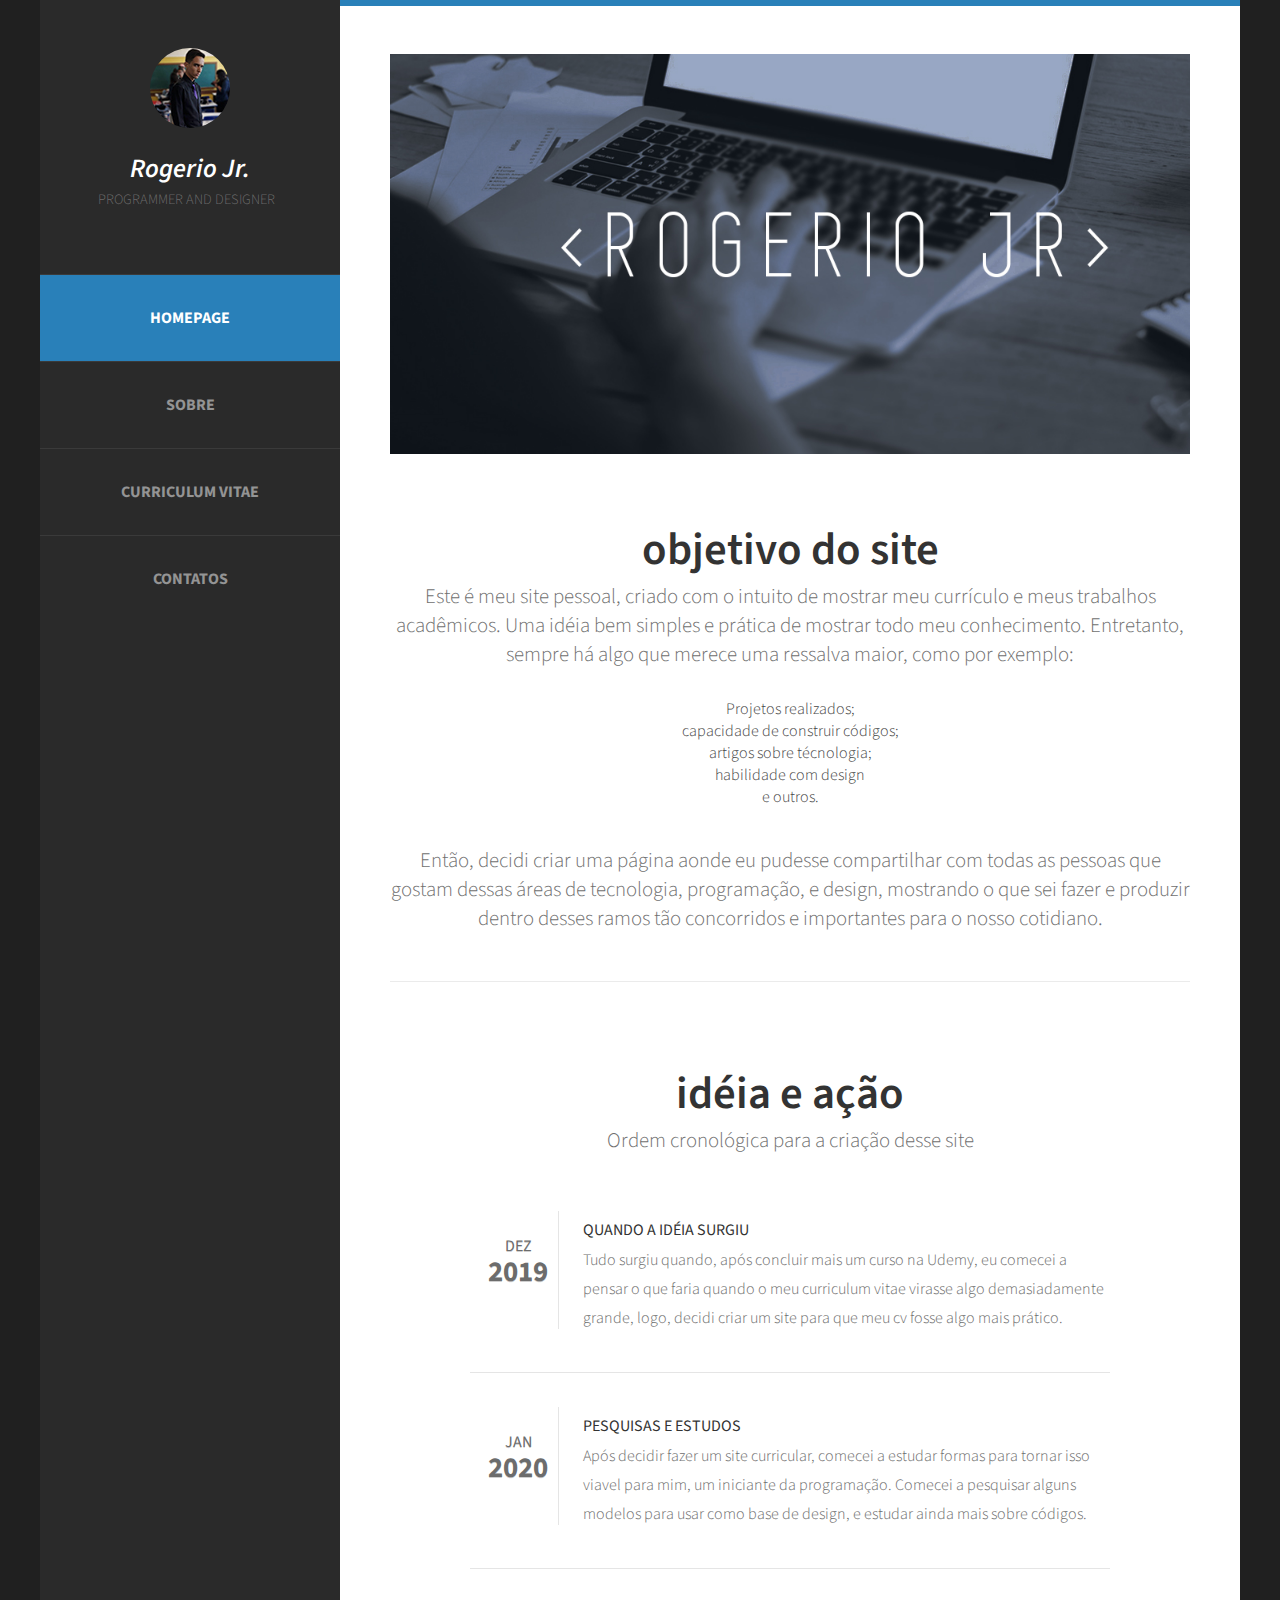
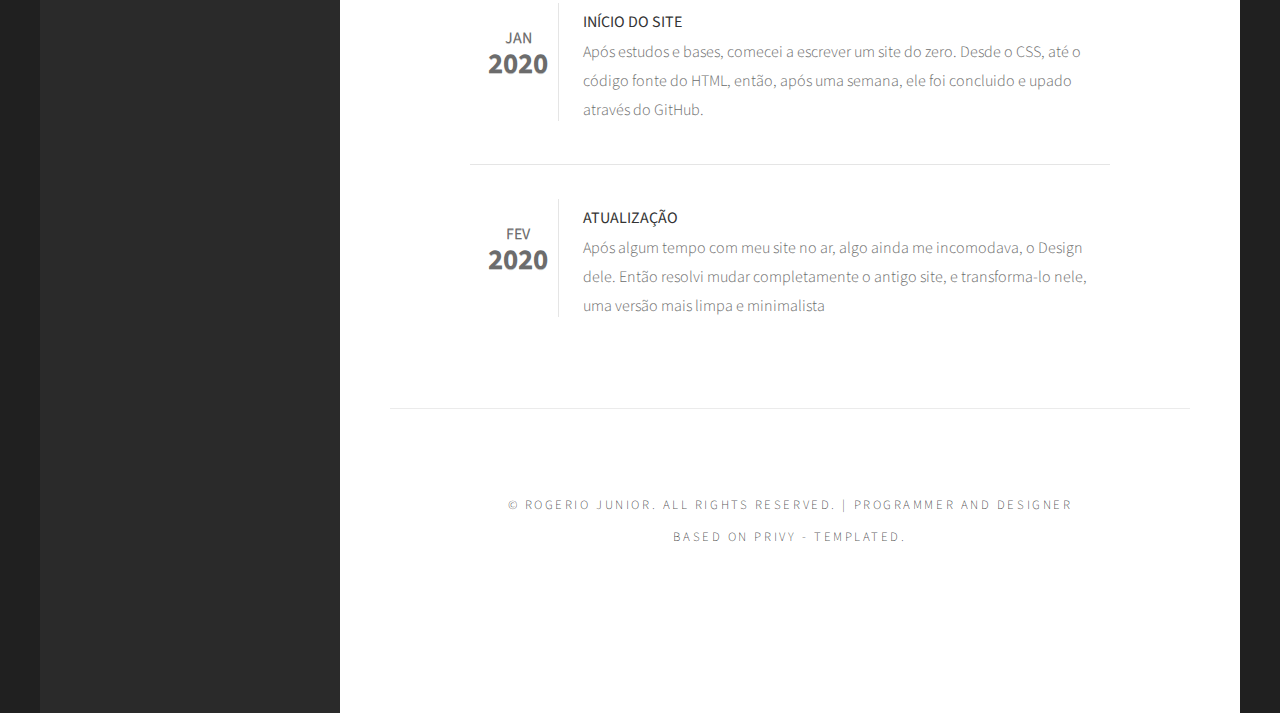
==== index.html @ 73ca9409 "meu novo site" ====
<!DOCTYPE html>

<!--Cabeçalho do site-->
<html lang="pt-br">

<head>
	<meta http-equiv="Content-Type" content="text/html; charset=utf-8" />
	<title> Rogerio Jr</title>
	<link href="http://fonts.googleapis.com/css?family=Source+Sans+Pro:200,300,400,600,700,900" rel="stylesheet" />
	<link href="css/default.css" rel="stylesheet" type="text/css" media="all" />
	<link href="css/fonts.css" rel="stylesheet" type="text/css" media="all" />

	<!--Caixa de aviso-->
	<script lang="JavaScript">

		8

		setTimeout(function () { alert("Para uma experiência melhor, ajuste o zoom do seu navegador !"); }, 4000); //mensagem aparece em 4 seg

	</script>

</head>

<!--Esqueleto do Site-->

<body>
	<div id="page" class="container">
		<div id="header">
			<div id="logo">
				<!--Imagem perfil e Nome-->
				<img src="images/pic02.jpg" alt="" />
				<h1>Rogerio Jr.</h1>
				<span>Programmer and Designer</span>
			</div>

			<!--Encaminhamento para outras páginas-->
			<div id="menu">
				<ul>
					<li class="current_page_item"><a href="index.html" accesskey="1" title="">Homepage</a></li>
					<li><a href="sobre.html" accesskey="2" title="Sobre">Sobre</a></li>
					<li><a href="curriculum.html" accesskey="3" title="Curriculum">Curriculum Vitae</a></li>
					<li><a href="contatos.html" accesskey="4" title="Contatos">Contatos</a></li>
				</ul>
			</div>
		</div>

		<!--Banner-->
		<div id="main">
			<div id="banner">
				<img src="images/pic01.jpg" alt="" class="image-full" />
			</div>

			<!--Apresentação do site-->
			<div id="welcome">
				<div class="title">
					<h2> Objetivo do site </h2>
					<span class="byline">Este é meu site pessoal, criado com o intuito de mostrar meu currículo e meus
						trabalhos acadêmicos.
						Uma idéia bem simples e prática de mostrar todo meu conhecimento. Entretanto, sempre há algo
						que merece uma ressalva maior, como por exemplo: <BR> <BR>
					</span>
					<ul>
						<li> Projetos realizados; </li>
						<li>capacidade de construir códigos;</li>
						<li>artigos sobre técnologia;</li>
						<li>habilidade com design</li>
						<li>e outros.</li>
						</li>
					</ul>
					<br>
					<span class="byline">
						Então, decidi criar uma página aonde eu pudesse compartilhar com
						todas as pessoas que gostam dessas áreas de tecnologia, programação,
						e design, mostrando o que sei fazer e produzir dentro desses ramos
						tão concorridos e importantes para o nosso cotidiano. </p>
					</span>
				</div>


				<!--Calendario cronológico-->
			</div>
			<div id="featured">
				<div class="title">
					<h2>idéia e ação</h2>
					<span class="byline">Ordem cronológica para a criação desse site</span>
				</div>
				<ul class="style1">
					<li class="first">
						<p class="date">Dez<b>2019</b></a></p>
						<h3>Quando a idéia surgiu</h3>
						<p>Tudo surgiu quando, após concluir mais um curso na Udemy, eu comecei a pensar o que faria
							quando o meu curriculum vitae virasse algo demasiadamente grande, logo, decidi criar um site
							para que meu cv fosse algo mais prático.</a></p>
					</li>
					<li>
						<p class="date">Jan<b>2020</b></p>
						<h3>Pesquisas e Estudos</h3>
						<p>Após decidir fazer um site curricular, comecei a estudar formas para tornar isso viavel para
							mim, um iniciante da programação. Comecei a pesquisar alguns modelos para usar como base de
							design, e estudar ainda mais sobre códigos.</p>
					</li>
					<li>
						<p class="date">Jan<b>2020</b></p>
						<h3>Início do site</h3>
						<p>Após estudos e bases, comecei a escrever um site do zero. Desde o CSS, até o código fonte do
							HTML, então, após uma semana, ele foi concluido e upado através do GitHub.</p>
					</li>
					<li>
						<p class="date">Fev<b>2020</b></a></p>
						<h3>Atualização</h3>
						<p>Após algum tempo com meu site no ar, algo ainda me incomodava, o Design dele. Então resolvi
							mudar completamente o antigo site, e transforma-lo nele, uma versão mais limpa e
							minimalista</a></p>
					</li>
				</ul>
			</div>

			<!--Pseudo-Ródape-->
			<div id="copyright">
				<span>&copy; Rogerio Junior. all rights reserved. | Programmer and Designer </span>
				<span>based on Privy - templated.</span>
			</div>
		</div>
	</div>
</body>

</html>
---- css/default.css ----
html, body
	{
		height: 100%;
	}
	
	body
	{
		margin: 0px;
		padding: 0px;
		background: #202020;
		font-family: 'Source Sans Pro', sans-serif;
		font-size: 12pt;
		font-weight: 300;
		color: #444444;
	}
	
	
 		h2, h3
	{
		margin: 0;
		padding: 0;
		font-weight: 600;
		color: #333333;
	}

	h1
	{
		margin: 0;
		padding: 0;
		color: white;
		font-size: 7mm;
		font-weight: 600;
		font-style: italic;
	}

	p, ol, ul
	{
		margin-top: 0;
	}
	
	ol, ul
	{
		padding: 0;
		list-style: none;
	}
	
	p
	{
		line-height: 180%;
	}
	
	strong
	{
	}
	
	a
	{
		color: #2980b9;
	}
	
	a:hover
	{
		text-decoration: none;
	}
	
	.container
	{
		overflow: hidden;
		margin: 0em auto;
		width: 1200px;
	}
	
/*********************************************************************************/
/* Image Style                                                                   */
/*********************************************************************************/

	.image
	{
		display: inline-block;
	}
	
	.image img
	{
		display: block;
		width: 100%;
	}
	
	.image-full
	{
		display: block;
		width: 100%;
		margin: 0 0 2em 0;
	}
	
	.image-left
	{
		float: left;
		margin: 0 2em 2em 0;
	}
	
	.image-centered
	{
		display: block;
		margin: 0 0 2em 0;
	}
	
	.image-centered img
	{
		margin: 0 auto;
		width: auto;
	}

/*********************************************************************************/
/* List Styles                                                                   */
/*********************************************************************************/

	ul.style1
	{
		margin: 0 auto;
		padding: 0;
		width: 80%;
		overflow: hidden;
		list-style: none;
		text-align: left;
		color: #6c6c6c
	}
	
	ul.style1 li
	{
		padding: 1.6em 0em 0em 0em;
		margin: 0 0 2.5em 0;
		border-top: 1px solid rgba(0,0,0,.1); 
	}
	
	ul.style1 li:first-child
	{
		border-top: none;
	}
	
	ul.style1 p
	{
		margin: 0;
	}
	
	ul.style1 a
	{
		display: block;
		text-decoration: none;
		color: #2D2D2D;
	}
	
	ul.style1 a:hover
	{
		text-decoration: underline;
	}
	
	ul.style1 h3
	{
		padding: 1em 0em 5px 0em;
		text-transform: uppercase;
		font-size: 1em;
		font-weight: 400;
	}
	
	ul.style1 .first
	{
		padding-top: 0;
		background: none;
	}
	
	ul.style1 .date
	{
		float: left;
		position: relative;
		width: 80px;
		height: 70px;
		margin: 0.5em 1.5em 0em 0.5em;
		padding: 1.5em 0em 1.5em 0em;
		box-shadow: 0px 0px 0px 5px rgba(255,255,255,0.1);
		line-height: normal;
		text-align: center;
		text-transform: uppercase;
		text-shadow: 0px 1px 0px rgba(0,0,0,.2);
		font-size: 1em;
		font-weight: 400;
		border-right: 1px solid rgba(0,0,0,.1); 
	}
	
	ul.style1 .date:after
	{
		content: '';
		display: block;
		position: absolute;
		left: 0;
		top: 0;
		width: 100%;
		height: 100%;
		border-radius: 6px;
	}
	
	ul.style1 .date b
	{
		margin: 0;
		padding: 0;
		display: block;
		margin-top: -5px;
		font-size: 1.8em;
		font-weight: 700;
	}
	
	ul.style1 .date a
	{
	}
	
	ul.style1 .date a:hover
	{
		text-decoration: none;
	}


/*********************************************************************************/
/* Social Icon Styles                                                            */
/*********************************************************************************/

	ul.contact
	{
		margin: 0;
		padding: 2em 0em 0em 0em;
		list-style: none;
	}
	
	ul.contact li
	{
		display: inline-block;
		padding: 0em 0.30em;
		font-size: 1em;
	}
	
	ul.contact li span
	{
		display: none;
		margin: 0;
		padding: 0;
	}
	
	ul.contact li a
	{
		color: #FFF;
	}
	
	ul.contact li a:before
	{
		display: inline-block;
		background: #3f3f3f;
		width: 40px;
		height: 40px;
		line-height: 40px;
		border-radius: 20px;
		text-align: center;
		color: #FFFFFF;
	}
	
	ul.contact li a.icon-twitter:before { background: #2DAAE4; }
	ul.contact li a.icon-facebook:before { background: #39599F; }
	ul.contact li a.icon-dribbble:before { background: #C4376B;	}
	ul.contact li a.icon-tumblr:before { background: #31516A; }
	ul.contact li a.icon-rss:before { background: #F2600B; }

/*********************************************************************************/
/* Button Style                                                                  */
/*********************************************************************************/

	.button
	{
		display: inline-block;
		padding: 1em 3em 1em 2em;
		letter-spacing: 0.20em;
		text-decoration: none;
		text-transform: uppercase;
		font-weight: 400;
		font-size: 0.90em;
		color: #FFF;
	}
	
	.button:before
	{
		display: inline-block;
		background: #FFC31F;
		margin-right: 1em;
		width: 40px;
		height: 40px;
		line-height: 40px;
		border-radius: 20px;
		text-align: center;
		color: #272925;
	}
		
/*********************************************************************************/
/* 4-column                                                                      */
/*********************************************************************************/

	.box1,
	.box2,
	.box3,
	.box4
	{
		width: 235px;
	}
	
	.box1,
	.box2,
	.box3,
	{
		float: left;
		margin-right: 20px;
	}
	
	.box4
	{
		float: right;
	}
	
/*********************************************************************************/
/* 3-column                                                                      */
/*********************************************************************************/

	.boxA,
	.boxB,
	.boxC
	{
		width: 320px;
	}

	.boxA,
	.boxB,
	{
		float: left;
		margin-right: 20px;
	}
	
	.boxC
	{
		float: right;
	}

/*********************************************************************************/
/* 2-column                                                                      */
/*********************************************************************************/

	.tbox1,
	.tbox2
	{
		width: 575px;
	}
	
	.tbox1
	{
		float: left;
	}

	.tbox2
	{
		float: right;
	}

/*********************************************************************************/
/* Heading Titles                                                                */
/*********************************************************************************/

	.title
	{
		margin-bottom: 3em;
	}
	
	.title h2
	{
		text-transform: lowercase;
		font-size: 2.8em;
	}
	
	.title .byline
	{
		font-size: 1.3em;
		color: #6F6F6F;
	}
		
/*********************************************************************************/
/* Header                                                                        */
/*********************************************************************************/

	#header
	{
		position: relative;
		float: left;
		width: 300px;
		padding: 3em 0em;
	}

/*********************************************************************************/
/* Logo                                                                          */
/*********************************************************************************/

	#logo
	{
		text-align: center;
		margin-bottom: 4em;
	}
	
	#logo h1
	{
		display: block;
	}
	
	#logo a
	{
		text-decoration: none;
		color: #FFF;
	}
	
	#logo span
	{
		padding-right: 0.5em;
		text-transform: uppercase;
		font-size: 0.90em;
		color: rgba(255,255,255,0.3);
	}

	#logo span a
	{
		color: rgba(255,255,255,0.5);
	}
	
	#logo img
	{
		display: inline-block;
		margin-bottom: 1em;
		border-radius: 50%;
	}

/*********************************************************************************/
/* Menu                                                                          */
/*********************************************************************************/

	#menu
	{
	}
	
	#menu ul
	{
	}
	
	#menu li
	{
		border-top: 1px solid rgba(255,255,255,0.08);
	}
	
	#menu li a, #menu li span
	{
		display: block;
		padding: 2em 1.5em;
		text-align: center;
		text-decoration:  none;
		text-transform: uppercase;
		font-weight: 700;
		color: rgba(255,255,255,0.5);
	}
	
	#menu li:hover a, #menu li.active a, #menu li.active span
	{
	}
	
	#menu .current_page_item a
	{
		background: #2980b9;
		color: rgba(255,255,255,1);
	}
	
	#menu .icon
	{
	}

/*********************************************************************************/
/* Banner                                                                        */
/*********************************************************************************/

	#banner
	{
		margin-bottom: 4em;
	}

/*********************************************************************************/
/* Page                                                                          */
/*********************************************************************************/

	#page
	{
		background: #2a2a2a;
	}

/*********************************************************************************/
/* Main                                                                          */
/*********************************************************************************/

	#main
	{
		overflow: hidden;
		float: right;
		width: 800px;
		padding: 3em 50px 5em 50px;
		background: #FFF;
		border-top: 6px solid #2980b9;
		text-align: center;
	}

/*********************************************************************************/
/* Featured                                                                      */
/*********************************************************************************/

	#featured
	{
		overflow: hidden;
		margin-bottom: 3em;
		padding-top: 5em;
		border-top: 1px solid rgba(0,0,0,0.08);
	}

/*********************************************************************************/
/* Sidebar                                                                       */
/*********************************************************************************/

	#sidebar
	{
	}

/*********************************************************************************/
/* Footer                                                                        */
/*********************************************************************************/

	#footer
	{
	}

/*********************************************************************************/
/* Copyright                                                                     */
/*********************************************************************************/

	#copyright
	{
		overflow: hidden;
		padding: 5em 0em;
		border-top: 1px solid rgba(0,0,0,0.08);
	}
	
	#copyright span
	{
		display: block;
		letter-spacing: 0.20em;
		line-height: 2.5em;
		text-align: center;
		text-transform: uppercase;
		font-size: 0.80em;
		color: rgba(0,0,0,0.7);
	}
	
	#copyright a
	{
		text-decoration: none;
		color: rgba(0,0,0,0.9);
	}

	.fa
	{
		display: block;
		color: #000;
		background: red;
	}
---- css/fonts.css ----
@charset 'UTF-8';

@font-face{font-family:'FontAwesome';src:url('font/fontawesome-webfont.eot?v=4.0.1');src:url('font/fontawesome-webfont.eot?#iefix&v=4.0.1') format('embedded-opentype'),url('font/fontawesome-webfont.woff?v=4.0.1') format('woff'),url('font/fontawesome-webfont.ttf?v=4.0.1') format('truetype'),url('font/fontawesome-webfont.svg?v=4.0.1#fontawesomeregular') format('svg');font-weight:normal;font-style:normal}

/*********************************************************************************/
/* Icons                                                                         */
/* Powered by Font Awesome by Dave Gandy | http://fontawesome.io                 */
/* Licensed under the SIL OFL 1.1 (font), MIT (CSS)                              */
/*********************************************************************************/

	.fa
	{
		text-decoration: none;
	}

		.fa:before
		{
			display:inline-block;
			font-family: FontAwesome;
			font-size: 1.25em;
			text-decoration: none;
			font-style: normal;
			font-weight: normal;
			line-height: 1;
			-webkit-font-smoothing:antialiased;
			-moz-osx-font-smoothing:grayscale;
		}

		.fa-lg{font-size:1.3333333333333333em;line-height:.75em;vertical-align:-15%}
		.fa-2x{font-size:2em}
		.fa-3x{font-size:3em}
		.fa-4x{font-size:4em}
		.fa-5x{font-size:5em}
		.fa-fw{width:1.2857142857142858em;text-align:center}
		.fa-ul{padding-left:0;margin-left:2.142857142857143em;list-style-type:none}.fa-ul>li{position:relative}
		.fa-li{position:absolute;left:-2.142857142857143em;width:2.142857142857143em;top:.14285714285714285em;text-align:center}.fa-li.fa-lg{left:-1.8571428571428572em}
		.fa-border{padding:.2em .25em .15em;border:solid .08em #eee;border-radius:.1em}
		.pull-right{float:right}
		.pull-left{float:left}
		.fa.pull-left{margin-right:.3em}
		.fa.pull-right{margin-left:.3em}
		.fa-spin{-webkit-animation:spin 2s infinite linear;-moz-animation:spin 2s infinite linear;-o-animation:spin 2s infinite linear;animation:spin 2s infinite linear}
		@-moz-keyframes spin{0%{-moz-transform:rotate(0deg)} 100%{-moz-transform:rotate(359deg)}}@-webkit-keyframes spin{0%{-webkit-transform:rotate(0deg)} 100%{-webkit-transform:rotate(359deg)}}@-o-keyframes spin{0%{-o-transform:rotate(0deg)} 100%{-o-transform:rotate(359deg)}}@-ms-keyframes spin{0%{-ms-transform:rotate(0deg)} 100%{-ms-transform:rotate(359deg)}}@keyframes spin{0%{transform:rotate(0deg)} 100%{transform:rotate(359deg)}}.fa-rotate-90{filter:progid:DXImageTransform.Microsoft.BasicImage(rotation=1);-webkit-transform:rotate(90deg);-moz-transform:rotate(90deg);-ms-transform:rotate(90deg);-o-transform:rotate(90deg);transform:rotate(90deg)}
		.fa-rotate-180{filter:progid:DXImageTransform.Microsoft.BasicImage(rotation=2);-webkit-transform:rotate(180deg);-moz-transform:rotate(180deg);-ms-transform:rotate(180deg);-o-transform:rotate(180deg);transform:rotate(180deg)}
		.fa-rotate-270{filter:progid:DXImageTransform.Microsoft.BasicImage(rotation=3);-webkit-transform:rotate(270deg);-moz-transform:rotate(270deg);-ms-transform:rotate(270deg);-o-transform:rotate(270deg);transform:rotate(270deg)}
		.fa-flip-horizontal{filter:progid:DXImageTransform.Microsoft.BasicImage(rotation=0, mirror=1);-webkit-transform:scale(-1, 1);-moz-transform:scale(-1, 1);-ms-transform:scale(-1, 1);-o-transform:scale(-1, 1);transform:scale(-1, 1)}
		.fa-flip-vertical{filter:progid:DXImageTransform.Microsoft.BasicImage(rotation=2, mirror=1);-webkit-transform:scale(1, -1);-moz-transform:scale(1, -1);-ms-transform:scale(1, -1);-o-transform:scale(1, -1);transform:scale(1, -1)}
		.fa-stack{position:relative;display:inline-block;width:2em;height:2em;line-height:2em;vertical-align:middle}
		.fa-stack-1x,.fa-stack-2x{position:absolute;left:0;width:100%;text-align:center}
		.fa-stack-1x{line-height:inherit}
		.fa-stack-2x{font-size:2em}
		.fa-inverse{color:#fff}
		.fa-glass:before{content:"\f000"}
		.fa-music:before{content:"\f001"}
		.fa-search:before{content:"\f002"}
		.fa-envelope-o:before{content:"\f003"}
		.fa-heart:before{content:"\f004"}
		.fa-star:before{content:"\f005"}
		.fa-star-o:before{content:"\f006"}
		.fa-user:before{content:"\f007"}
		.fa-film:before{content:"\f008"}
		.fa-th-large:before{content:"\f009"}
		.fa-th:before{content:"\f00a"}
		.fa-th-list:before{content:"\f00b"}
		.fa-check:before{content:"\f00c"}
		.fa-times:before{content:"\f00d"}
		.fa-search-plus:before{content:"\f00e"}
		.fa-search-minus:before{content:"\f010"}
		.fa-power-off:before{content:"\f011"}
		.fa-signal:before{content:"\f012"}
		.fa-gear:before,.fa-cog:before{content:"\f013"}
		.fa-trash-o:before{content:"\f014"}
		.fa-home:before{content:"\f015"}
		.fa-file-o:before{content:"\f016"}
		.fa-clock-o:before{content:"\f017"}
		.fa-road:before{content:"\f018"}
		.fa-download:before{content:"\f019"}
		.fa-arrow-circle-o-down:before{content:"\f01a"}
		.fa-arrow-circle-o-up:before{content:"\f01b"}
		.fa-inbox:before{content:"\f01c"}
		.fa-play-circle-o:before{content:"\f01d"}
		.fa-rotate-right:before,.fa-repeat:before{content:"\f01e"}
		.fa-refresh:before{content:"\f021"}
		.fa-list-alt:before{content:"\f022"}
		.fa-lock:before{content:"\f023"}
		.fa-flag:before{content:"\f024"}
		.fa-headphones:before{content:"\f025"}
		.fa-volume-off:before{content:"\f026"}
		.fa-volume-down:before{content:"\f027"}
		.fa-volume-up:before{content:"\f028"}
		.fa-qrcode:before{content:"\f029"}
		.fa-barcode:before{content:"\f02a"}
		.fa-tag:before{content:"\f02b"}
		.fa-tags:before{content:"\f02c"}
		.fa-book:before{content:"\f02d"}
		.fa-bookmark:before{content:"\f02e"}
		.fa-print:before{content:"\f02f"}
		.fa-camera:before{content:"\f030"}
		.fa-font:before{content:"\f031"}
		.fa-bold:before{content:"\f032"}
		.fa-italic:before{content:"\f033"}
		.fa-text-height:before{content:"\f034"}
		.fa-text-width:before{content:"\f035"}
		.fa-align-left:before{content:"\f036"}
		.fa-align-center:before{content:"\f037"}
		.fa-align-right:before{content:"\f038"}
		.fa-align-justify:before{content:"\f039"}
		.fa-list:before{content:"\f03a"}
		.fa-dedent:before,.fa-outdent:before{content:"\f03b"}
		.fa-indent:before{content:"\f03c"}
		.fa-video-camera:before{content:"\f03d"}
		.fa-picture-o:before{content:"\f03e"}
		.fa-pencil:before{content:"\f040"}
		.fa-map-marker:before{content:"\f041"}
		.fa-adjust:before{content:"\f042"}
		.fa-tint:before{content:"\f043"}
		.fa-edit:before,.fa-pencil-square-o:before{content:"\f044"}
		.fa-share-square-o:before{content:"\f045"}
		.fa-check-square-o:before{content:"\f046"}
		.fa-move:before{content:"\f047"}
		.fa-step-backward:before{content:"\f048"}
		.fa-fast-backward:before{content:"\f049"}
		.fa-backward:before{content:"\f04a"}
		.fa-play:before{content:"\f04b"}
		.fa-pause:before{content:"\f04c"}
		.fa-stop:before{content:"\f04d"}
		.fa-forward:before{content:"\f04e"}
		.fa-fast-forward:before{content:"\f050"}
		.fa-step-forward:before{content:"\f051"}
		.fa-eject:before{content:"\f052"}
		.fa-chevron-left:before{content:"\f053"}
		.fa-chevron-right:before{content:"\f054"}
		.fa-plus-circle:before{content:"\f055"}
		.fa-minus-circle:before{content:"\f056"}
		.fa-times-circle:before{content:"\f057"}
		.fa-check-circle:before{content:"\f058"}
		.fa-question-circle:before{content:"\f059"}
		.fa-info-circle:before{content:"\f05a"}
		.fa-crosshairs:before{content:"\f05b"}
		.fa-times-circle-o:before{content:"\f05c"}
		.fa-check-circle-o:before{content:"\f05d"}
		.fa-ban:before{content:"\f05e"}
		.fa-arrow-left:before{content:"\f060"}
		.fa-arrow-right:before{content:"\f061"}
		.fa-arrow-up:before{content:"\f062"}
		.fa-arrow-down:before{content:"\f063"}
		.fa-mail-forward:before,.fa-share:before{content:"\f064"}
		.fa-resize-full:before{content:"\f065"}
		.fa-resize-small:before{content:"\f066"}
		.fa-plus:before{content:"\f067"}
		.fa-minus:before{content:"\f068"}
		.fa-asterisk:before{content:"\f069"}
		.fa-exclamation-circle:before{content:"\f06a"}
		.fa-gift:before{content:"\f06b"}
		.fa-leaf:before{content:"\f06c"}
		.fa-fire:before{content:"\f06d"}
		.fa-eye:before{content:"\f06e"}
		.fa-eye-slash:before{content:"\f070"}
		.fa-warning:before,.fa-exclamation-triangle:before{content:"\f071"}
		.fa-plane:before{content:"\f072"}
		.fa-calendar:before{content:"\f073"}
		.fa-random:before{content:"\f074"}
		.fa-comment:before{content:"\f075"}
		.fa-magnet:before{content:"\f076"}
		.fa-chevron-up:before{content:"\f077"}
		.fa-chevron-down:before{content:"\f078"}
		.fa-retweet:before{content:"\f079"}
		.fa-shopping-cart:before{content:"\f07a"}
		.fa-folder:before{content:"\f07b"}
		.fa-folder-open:before{content:"\f07c"}
		.fa-resize-vertical:before{content:"\f07d"}
		.fa-resize-horizontal:before{content:"\f07e"}
		.fa-bar-chart-o:before{content:"\f080"}
		.fa-twitter-square:before{content:"\f081"}
		.fa-facebook-square:before{content:"\f082"}
		.fa-camera-retro:before{content:"\f083"}
		.fa-key:before{content:"\f084"}
		.fa-gears:before,.fa-cogs:before{content:"\f085"}
		.fa-comments:before{content:"\f086"}
		.fa-thumbs-o-up:before{content:"\f087"}
		.fa-thumbs-o-down:before{content:"\f088"}
		.fa-star-half:before{content:"\f089"}
		.fa-heart-o:before{content:"\f08a"}
		.fa-sign-out:before{content:"\f08b"}
		.fa-linkedin-square:before{content:"\f08c"}
		.fa-thumb-tack:before{content:"\f08d"}
		.fa-external-link:before{content:"\f08e"}
		.fa-sign-in:before{content:"\f090"}
		.fa-trophy:before{content:"\f091"}
		.fa-github-square:before{content:"\f092"}
		.fa-upload:before{content:"\f093"}
		.fa-lemon-o:before{content:"\f094"}
		.fa-phone:before{content:"\f095"}
		.fa-square-o:before{content:"\f096"}
		.fa-bookmark-o:before{content:"\f097"}
		.fa-phone-square:before{content:"\f098"}
		.fa-twitter:before{content:"\f099"}
		.fa-facebook:before{content:"\f09a"}
		.fa-github:before{content:"\f09b"}
		.fa-unlock:before{content:"\f09c"}
		.fa-credit-card:before{content:"\f09d"}
		.fa-rss:before{content:"\f09e"}
		.fa-hdd-o:before{content:"\f0a0"}
		.fa-bullhorn:before{content:"\f0a1"}
		.fa-bell:before{content:"\f0f3"}
		.fa-certificate:before{content:"\f0a3"}
		.fa-hand-o-right:before{content:"\f0a4"}
		.fa-hand-o-left:before{content:"\f0a5"}
		.fa-hand-o-up:before{content:"\f0a6"}
		.fa-hand-o-down:before{content:"\f0a7"}
		.fa-arrow-circle-left:before{content:"\f0a8"}
		.fa-arrow-circle-right:before{content:"\f0a9"}
		.fa-arrow-circle-up:before{content:"\f0aa"}
		.fa-arrow-circle-down:before{content:"\f0ab"}
		.fa-globe:before{content:"\f0ac"}
		.fa-wrench:before{content:"\f0ad"}
		.fa-tasks:before{content:"\f0ae"}
		.fa-filter:before{content:"\f0b0"}
		.fa-briefcase:before{content:"\f0b1"}
		.fa-fullscreen:before{content:"\f0b2"}
		.fa-group:before{content:"\f0c0"}
		.fa-chain:before,.fa-link:before{content:"\f0c1"}
		.fa-cloud:before{content:"\f0c2"}
		.fa-flask:before{content:"\f0c3"}
		.fa-cut:before,.fa-scissors:before{content:"\f0c4"}
		.fa-copy:before,.fa-files-o:before{content:"\f0c5"}
		.fa-paperclip:before{content:"\f0c6"}
		.fa-save:before,.fa-floppy-o:before{content:"\f0c7"}
		.fa-square:before{content:"\f0c8"}
		.fa-reorder:before{content:"\f0c9"}
		.fa-list-ul:before{content:"\f0ca"}
		.fa-list-ol:before{content:"\f0cb"}
		.fa-strikethrough:before{content:"\f0cc"}
		.fa-underline:before{content:"\f0cd"}
		.fa-table:before{content:"\f0ce"}
		.fa-magic:before{content:"\f0d0"}
		.fa-truck:before{content:"\f0d1"}
		.fa-pinterest:before{content:"\f0d2"}
		.fa-pinterest-square:before{content:"\f0d3"}
		.fa-google-plus-square:before{content:"\f0d4"}
		.fa-google-plus:before{content:"\f0d5"}
		.fa-money:before{content:"\f0d6"}
		.fa-caret-down:before{content:"\f0d7"}
		.fa-caret-up:before{content:"\f0d8"}
		.fa-caret-left:before{content:"\f0d9"}
		.fa-caret-right:before{content:"\f0da"}
		.fa-columns:before{content:"\f0db"}
		.fa-unsorted:before,.fa-sort:before{content:"\f0dc"}
		.fa-sort-down:before,.fa-sort-asc:before{content:"\f0dd"}
		.fa-sort-up:before,.fa-sort-desc:before{content:"\f0de"}
		.fa-envelope:before{content:"\f0e0"}
		.fa-linkedin:before{content:"\f0e1"}
		.fa-rotate-left:before,.fa-undo:before{content:"\f0e2"}
		.fa-legal:before,.fa-gavel:before{content:"\f0e3"}
		.fa-dashboard:before,.fa-tachometer:before{content:"\f0e4"}
		.fa-comment-o:before{content:"\f0e5"}
		.fa-comments-o:before{content:"\f0e6"}
		.fa-flash:before,.fa-bolt:before{content:"\f0e7"}
		.fa-sitemap:before{content:"\f0e8"}
		.fa-umbrella:before{content:"\f0e9"}
		.fa-paste:before,.fa-clipboard:before{content:"\f0ea"}
		.fa-lightbulb-o:before{content:"\f0eb"}
		.fa-exchange:before{content:"\f0ec"}
		.fa-cloud-download:before{content:"\f0ed"}
		.fa-cloud-upload:before{content:"\f0ee"}
		.fa-user-md:before{content:"\f0f0"}
		.fa-stethoscope:before{content:"\f0f1"}
		.fa-suitcase:before{content:"\f0f2"}
		.fa-bell-o:before{content:"\f0a2"}
		.fa-coffee:before{content:"\f0f4"}
		.fa-cutlery:before{content:"\f0f5"}
		.fa-file-text-o:before{content:"\f0f6"}
		.fa-building:before{content:"\f0f7"}
		.fa-hospital:before{content:"\f0f8"}
		.fa-ambulance:before{content:"\f0f9"}
		.fa-medkit:before{content:"\f0fa"}
		.fa-fighter-jet:before{content:"\f0fb"}
		.fa-beer:before{content:"\f0fc"}
		.fa-h-square:before{content:"\f0fd"}
		.fa-plus-square:before{content:"\f0fe"}
		.fa-angle-double-left:before{content:"\f100"}
		.fa-angle-double-right:before{content:"\f101"}
		.fa-angle-double-up:before{content:"\f102"}
		.fa-angle-double-down:before{content:"\f103"}
		.fa-angle-left:before{content:"\f104"}
		.fa-angle-right:before{content:"\f105"}
		.fa-angle-up:before{content:"\f106"}
		.fa-angle-down:before{content:"\f107"}
		.fa-desktop:before{content:"\f108"}
		.fa-laptop:before{content:"\f109"}
		.fa-tablet:before{content:"\f10a"}
		.fa-mobile-phone:before,.fa-mobile:before{content:"\f10b"}
		.fa-circle-o:before{content:"\f10c"}
		.fa-quote-left:before{content:"\f10d"}
		.fa-quote-right:before{content:"\f10e"}
		.fa-spinner:before{content:"\f110"}
		.fa-circle:before{content:"\f111"}
		.fa-mail-reply:before,.fa-reply:before{content:"\f112"}
		.fa-github-alt:before{content:"\f113"}
		.fa-folder-o:before{content:"\f114"}
		.fa-folder-open-o:before{content:"\f115"}
		.fa-expand-o:before{content:"\f116"}
		.fa-collapse-o:before{content:"\f117"}
		.fa-smile-o:before{content:"\f118"}
		.fa-frown-o:before{content:"\f119"}
		.fa-meh-o:before{content:"\f11a"}
		.fa-gamepad:before{content:"\f11b"}
		.fa-keyboard-o:before{content:"\f11c"}
		.fa-flag-o:before{content:"\f11d"}
		.fa-flag-checkered:before{content:"\f11e"}
		.fa-terminal:before{content:"\f120"}
		.fa-code:before{content:"\f121"}
		.fa-reply-all:before{content:"\f122"}
		.fa-mail-reply-all:before{content:"\f122"}
		.fa-star-half-empty:before,.fa-star-half-full:before,.fa-star-half-o:before{content:"\f123"}
		.fa-location-arrow:before{content:"\f124"}
		.fa-crop:before{content:"\f125"}
		.fa-code-fork:before{content:"\f126"}
		.fa-unlink:before,.fa-chain-broken:before{content:"\f127"}
		.fa-question:before{content:"\f128"}
		.fa-info:before{content:"\f129"}
		.fa-exclamation:before{content:"\f12a"}
		.fa-superscript:before{content:"\f12b"}
		.fa-subscript:before{content:"\f12c"}
		.fa-eraser:before{content:"\f12d"}
		.fa-puzzle-piece:before{content:"\f12e"}
		.fa-microphone:before{content:"\f130"}
		.fa-microphone-slash:before{content:"\f131"}
		.fa-shield:before{content:"\f132"}
		.fa-calendar-o:before{content:"\f133"}
		.fa-fire-extinguisher:before{content:"\f134"}
		.fa-rocket:before{content:"\f135"}
		.fa-maxcdn:before{content:"\f136"}
		.fa-chevron-circle-left:before{content:"\f137"}
		.fa-chevron-circle-right:before{content:"\f138"}
		.fa-chevron-circle-up:before{content:"\f139"}
		.fa-chevron-circle-down:before{content:"\f13a"}
		.fa-html5:before{content:"\f13b"}
		.fa-css3:before{content:"\f13c"}
		.fa-anchor:before{content:"\f13d"}
		.fa-unlock-o:before{content:"\f13e"}
		.fa-bullseye:before{content:"\f140"}
		.fa-ellipsis-horizontal:before{content:"\f141"}
		.fa-ellipsis-vertical:before{content:"\f142"}
		.fa-rss-square:before{content:"\f143"}
		.fa-play-circle:before{content:"\f144"}
		.fa-ticket:before{content:"\f145"}
		.fa-minus-square:before{content:"\f146"}
		.fa-minus-square-o:before{content:"\f147"}
		.fa-level-up:before{content:"\f148"}
		.fa-level-down:before{content:"\f149"}
		.fa-check-square:before{content:"\f14a"}
		.fa-pencil-square:before{content:"\f14b"}
		.fa-external-link-square:before{content:"\f14c"}
		.fa-share-square:before{content:"\f14d"}
		.fa-compass:before{content:"\f14e"}
		.fa-toggle-down:before,.fa-caret-square-o-down:before{content:"\f150"}
		.fa-toggle-up:before,.fa-caret-square-o-up:before{content:"\f151"}
		.fa-toggle-right:before,.fa-caret-square-o-right:before{content:"\f152"}
		.fa-euro:before,.fa-eur:before{content:"\f153"}
		.fa-gbp:before{content:"\f154"}
		.fa-dollar:before,.fa-usd:before{content:"\f155"}
		.fa-rupee:before,.fa-inr:before{content:"\f156"}
		.fa-cny:before,.fa-rmb:before,.fa-yen:before,.fa-jpy:before{content:"\f157"}
		.fa-ruble:before,.fa-rouble:before,.fa-rub:before{content:"\f158"}
		.fa-won:before,.fa-krw:before{content:"\f159"}
		.fa-bitcoin:before,.fa-btc:before{content:"\f15a"}
		.fa-file:before{content:"\f15b"}
		.fa-file-text:before{content:"\f15c"}
		.fa-sort-alpha-asc:before{content:"\f15d"}
		.fa-sort-alpha-desc:before{content:"\f15e"}
		.fa-sort-amount-asc:before{content:"\f160"}
		.fa-sort-amount-desc:before{content:"\f161"}
		.fa-sort-numeric-asc:before{content:"\f162"}
		.fa-sort-numeric-desc:before{content:"\f163"}
		.fa-thumbs-up:before{content:"\f164"}
		.fa-thumbs-down:before{content:"\f165"}
		.fa-youtube-square:before{content:"\f166"}
		.fa-youtube:before{content:"\f167"}
		.fa-xing:before{content:"\f168"}
		.fa-xing-square:before{content:"\f169"}
		.fa-youtube-play:before{content:"\f16a"}
		.fa-dropbox:before{content:"\f16b"}
		.fa-stack-overflow:before{content:"\f16c"}
		.fa-instagram:before{content:"\f16d"}
		.fa-flickr:before{content:"\f16e"}
		.fa-adn:before{content:"\f170"}
		.fa-bitbucket:before{content:"\f171"}
		.fa-bitbucket-square:before{content:"\f172"}
		.fa-tumblr:before{content:"\f173"}
		.fa-tumblr-square:before{content:"\f174"}
		.fa-long-arrow-down:before{content:"\f175"}
		.fa-long-arrow-up:before{content:"\f176"}
		.fa-long-arrow-left:before{content:"\f177"}
		.fa-long-arrow-right:before{content:"\f178"}
		.fa-apple:before{content:"\f179"}
		.fa-windows:before{content:"\f17a"}
		.fa-android:before{content:"\f17b"}
		.fa-linux:before{content:"\f17c"}
		.fa-dribbble:before{content:"\f17d"}
		.fa-skype:before{content:"\f17e"}
		.fa-foursquare:before{content:"\f180"}
		.fa-trello:before{content:"\f181"}
		.fa-female:before{content:"\f182"}
		.fa-male:before{content:"\f183"}
		.fa-gittip:before{content:"\f184"}
		.fa-sun-o:before{content:"\f185"}
		.fa-moon-o:before{content:"\f186"}
		.fa-archive:before{content:"\f187"}
		.fa-bug:before{content:"\f188"}
		.fa-vk:before{content:"\f189"}
		.fa-weibo:before{content:"\f18a"}
		.fa-renren:before{content:"\f18b"}
		.fa-pagelines:before{content:"\f18c"}
		.fa-stack-exchange:before{content:"\f18d"}
		.fa-arrow-circle-o-right:before{content:"\f18e"}
		.fa-arrow-circle-o-left:before{content:"\f190"}
		.fa-toggle-left:before,.fa-caret-square-o-left:before{content:"\f191"}
		.fa-dot-circle-o:before{content:"\f192"}
		.fa-wheelchair:before{content:"\f193"}
		.fa-vimeo-square:before{content:"\f194"}
		.fa-turkish-lira:before,.fa-try:before{content:"\f195"}
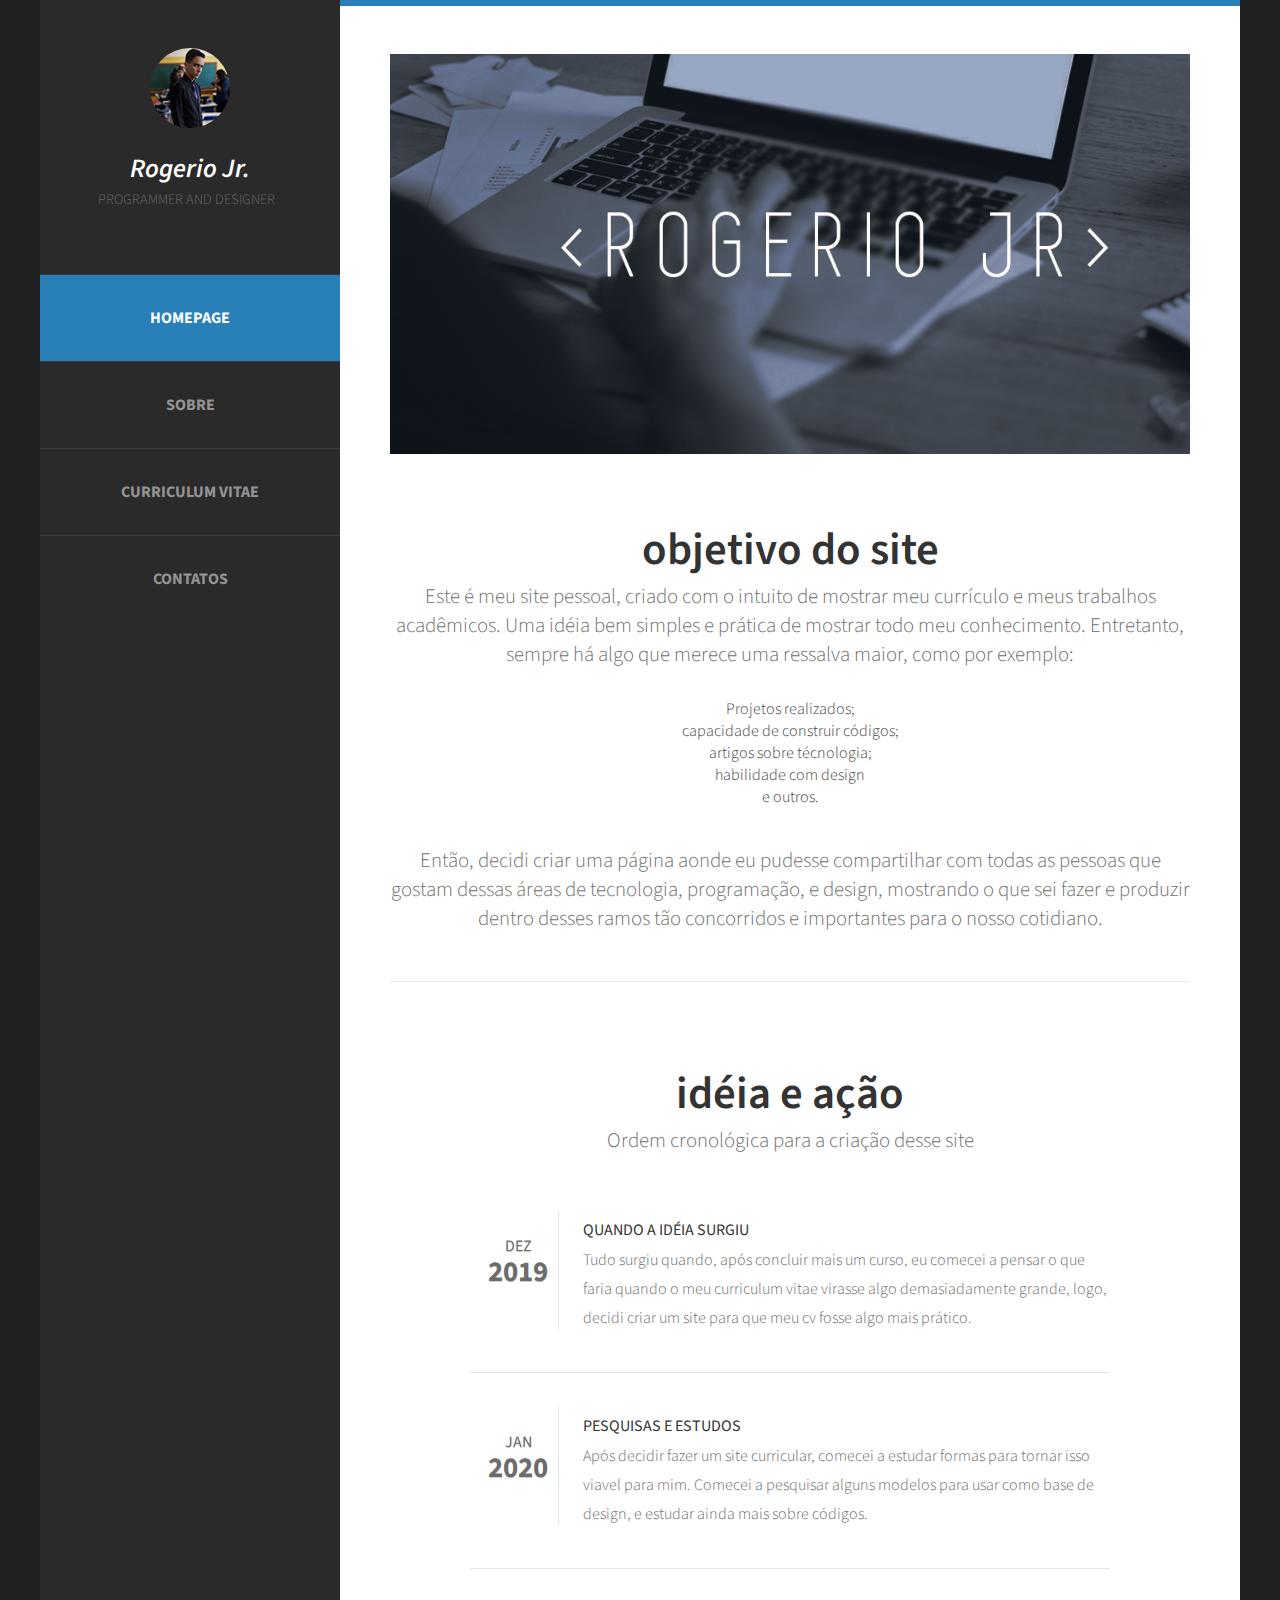
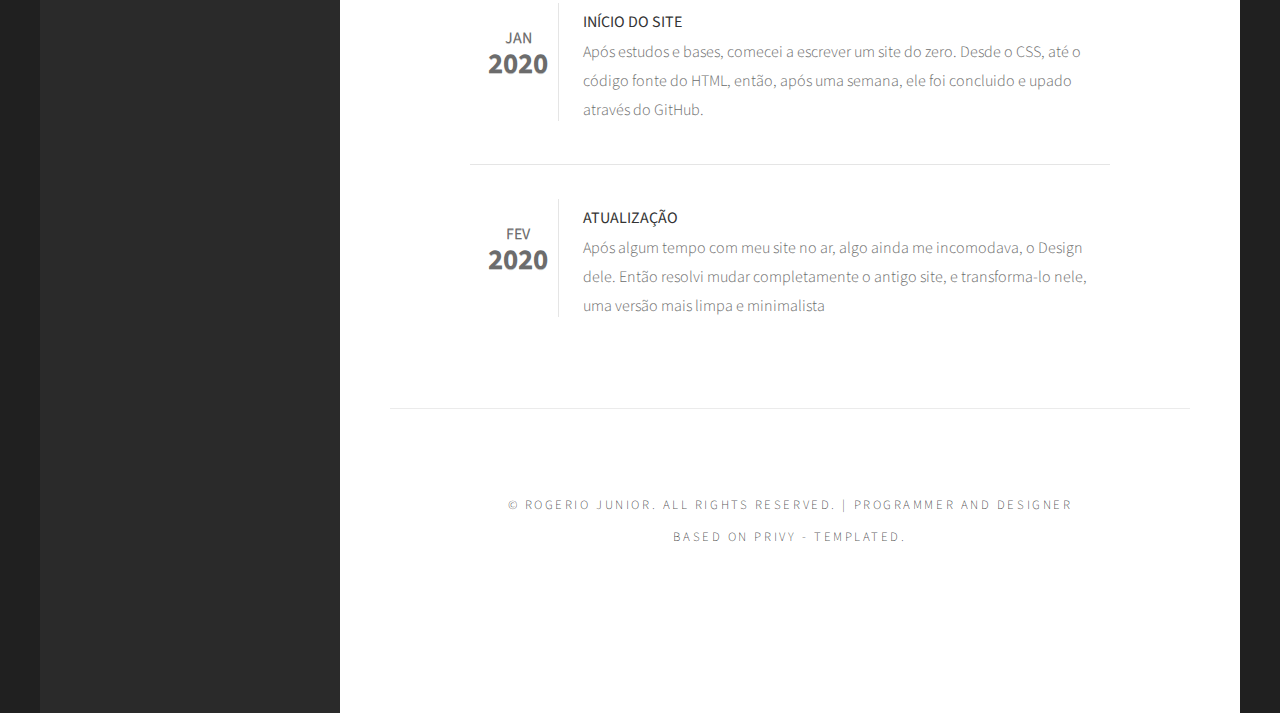
==== commit 6b35e8a3: "arrumando erros" ====
--- a/index.html
+++ b/index.html
@@ -88,7 +88,7 @@
 					<li class="first">
 						<p class="date">Dez<b>2019</b></a></p>
 						<h3>Quando a idéia surgiu</h3>
-						<p>Tudo surgiu quando, após concluir mais um curso na Udemy, eu comecei a pensar o que faria
+						<p>Tudo surgiu quando, após concluir mais um curso, eu comecei a pensar o que faria
 							quando o meu curriculum vitae virasse algo demasiadamente grande, logo, decidi criar um site
 							para que meu cv fosse algo mais prático.</a></p>
 					</li>
@@ -96,7 +96,7 @@
 						<p class="date">Jan<b>2020</b></p>
 						<h3>Pesquisas e Estudos</h3>
 						<p>Após decidir fazer um site curricular, comecei a estudar formas para tornar isso viavel para
-							mim, um iniciante da programação. Comecei a pesquisar alguns modelos para usar como base de
+							mim. Comecei a pesquisar alguns modelos para usar como base de
 							design, e estudar ainda mais sobre códigos.</p>
 					</li>
 					<li>
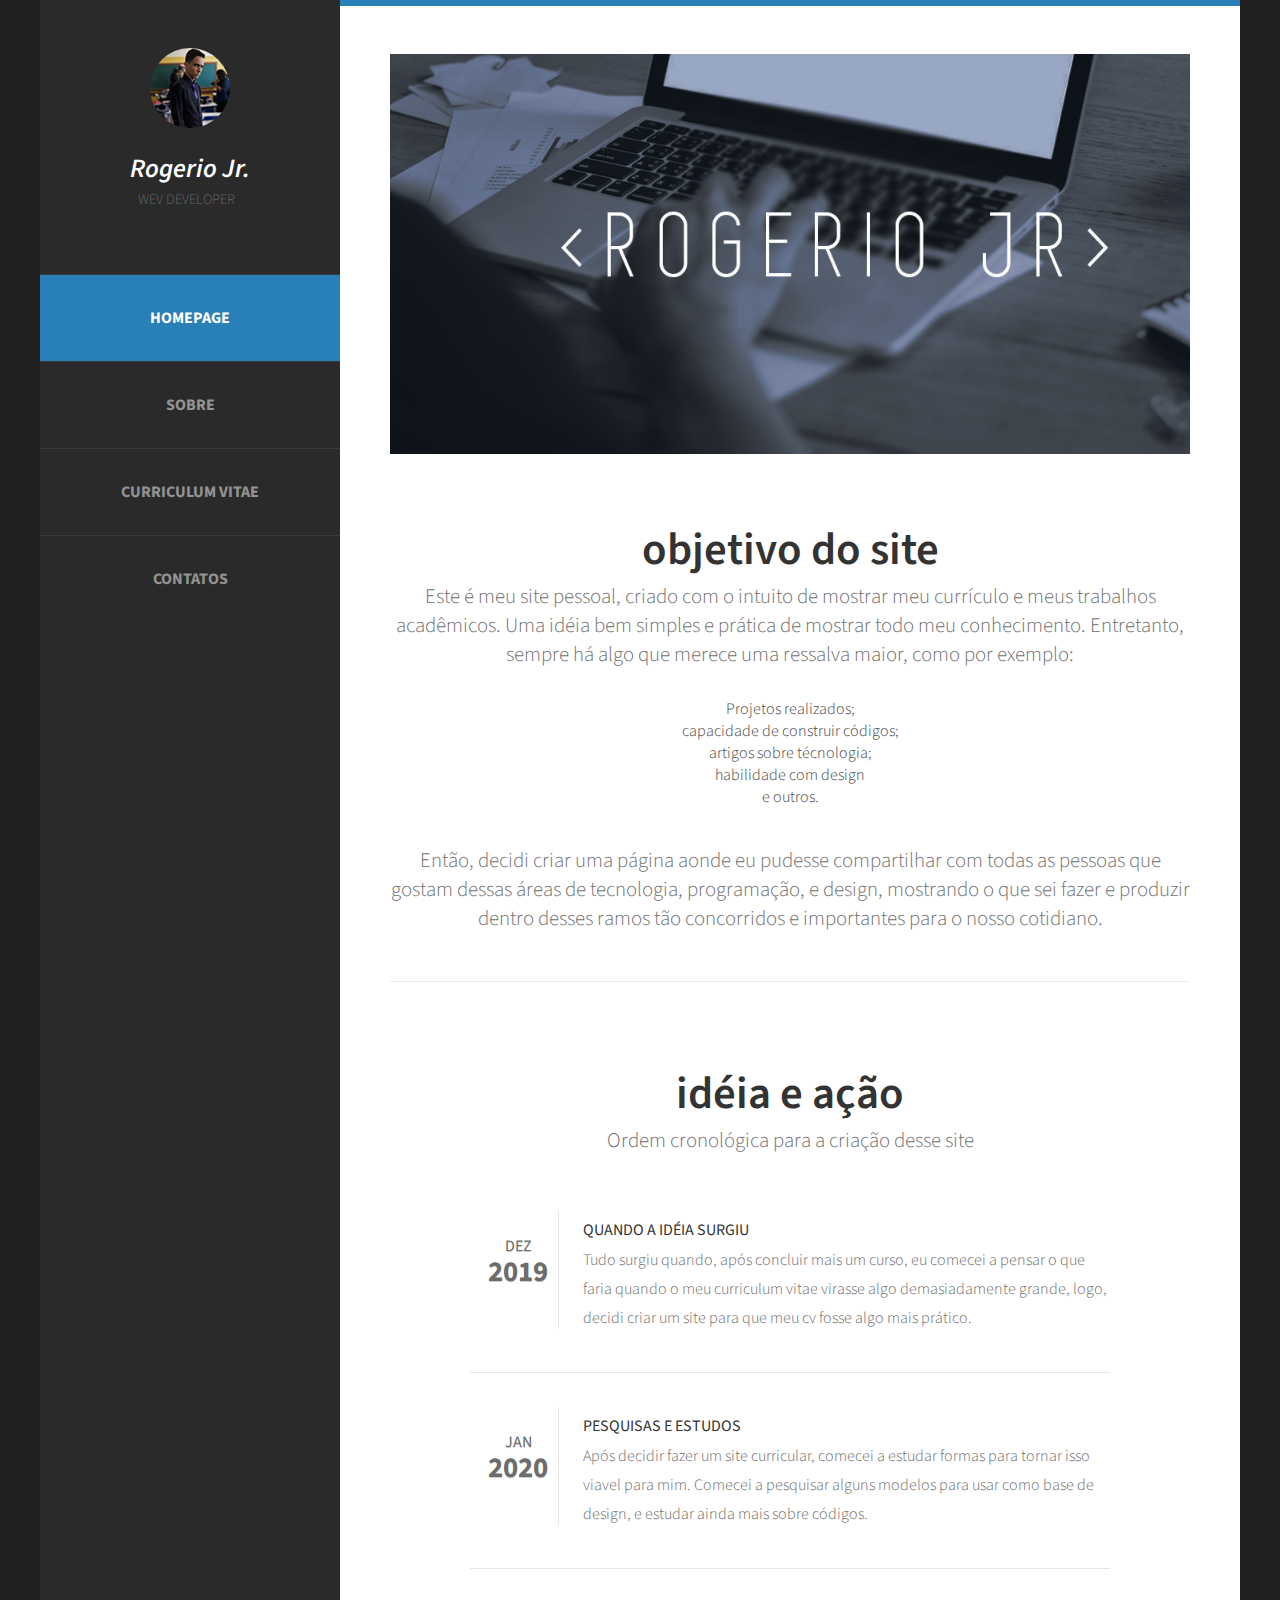
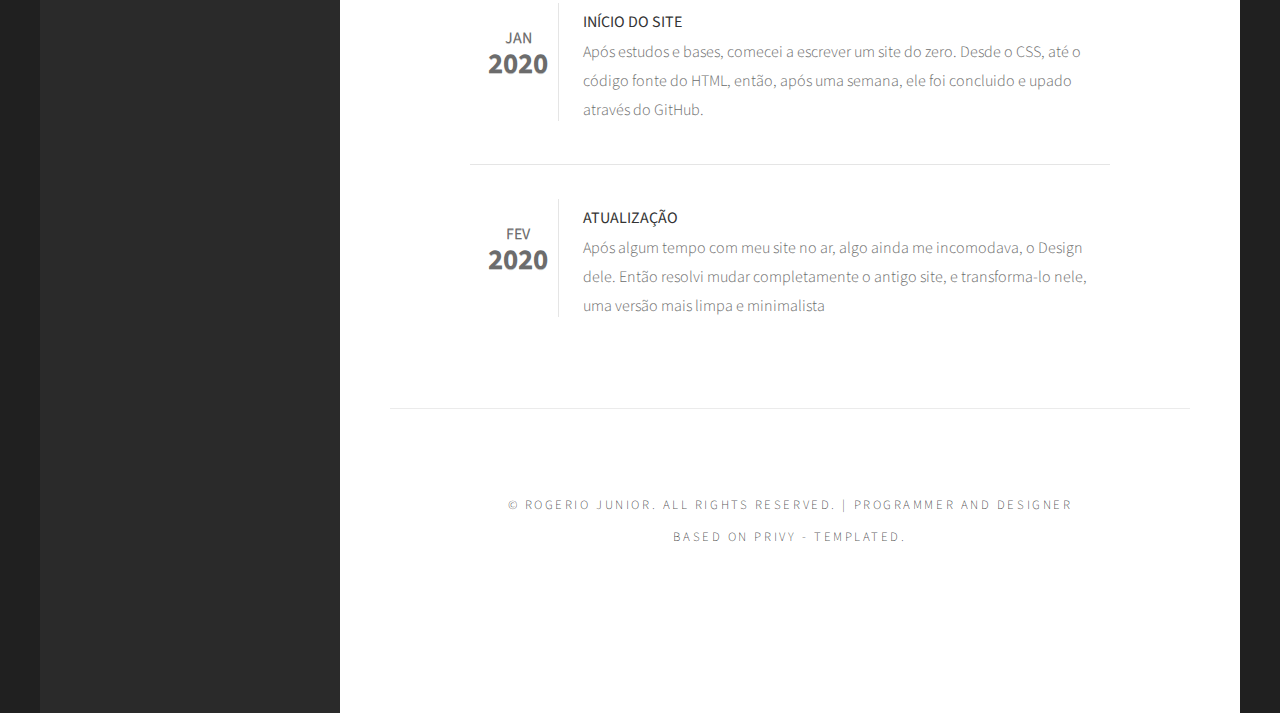
==== commit 8ca0f0a6: "web developer" ====
--- a/index.html
+++ b/index.html
@@ -30,7 +30,7 @@
 				<!--Imagem perfil e Nome-->
 				<img src="images/pic02.jpg" alt="" />
 				<h1>Rogerio Jr.</h1>
-				<span>Programmer and Designer</span>
+				<span>Wev Developer</span>
 			</div>
 
 			<!--Encaminhamento para outras páginas-->
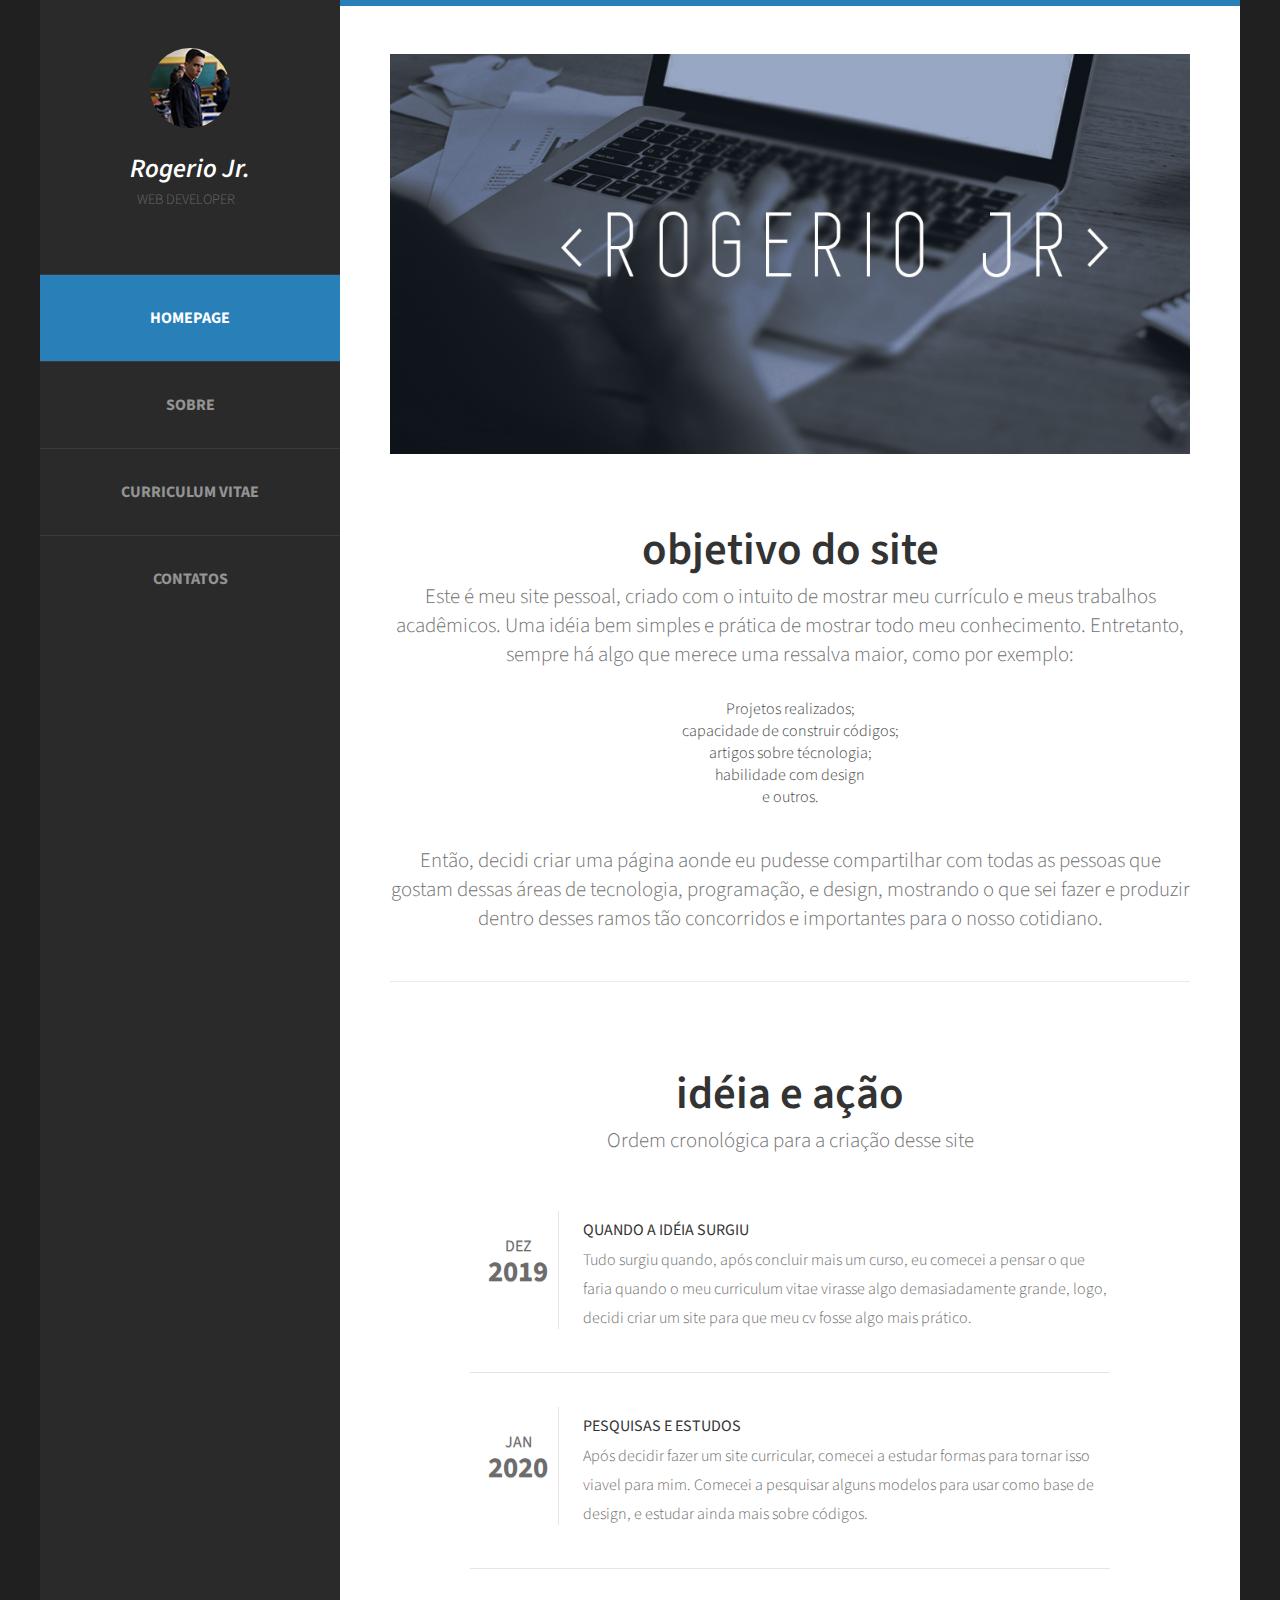
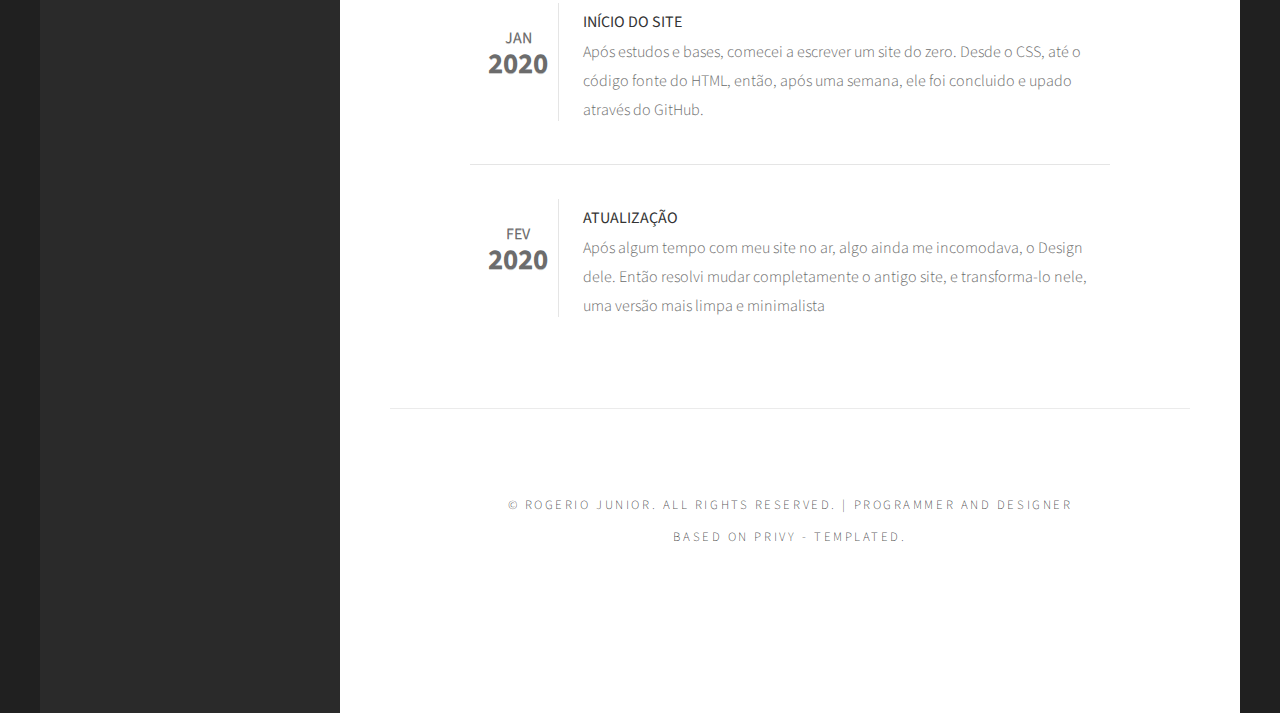
==== commit f55fa437: "wev pra web" ====
--- a/index.html
+++ b/index.html
@@ -30,7 +30,7 @@
 				<!--Imagem perfil e Nome-->
 				<img src="images/pic02.jpg" alt="" />
 				<h1>Rogerio Jr.</h1>
-				<span>Wev Developer</span>
+				<span>Web Developer</span>
 			</div>
 
 			<!--Encaminhamento para outras páginas-->
